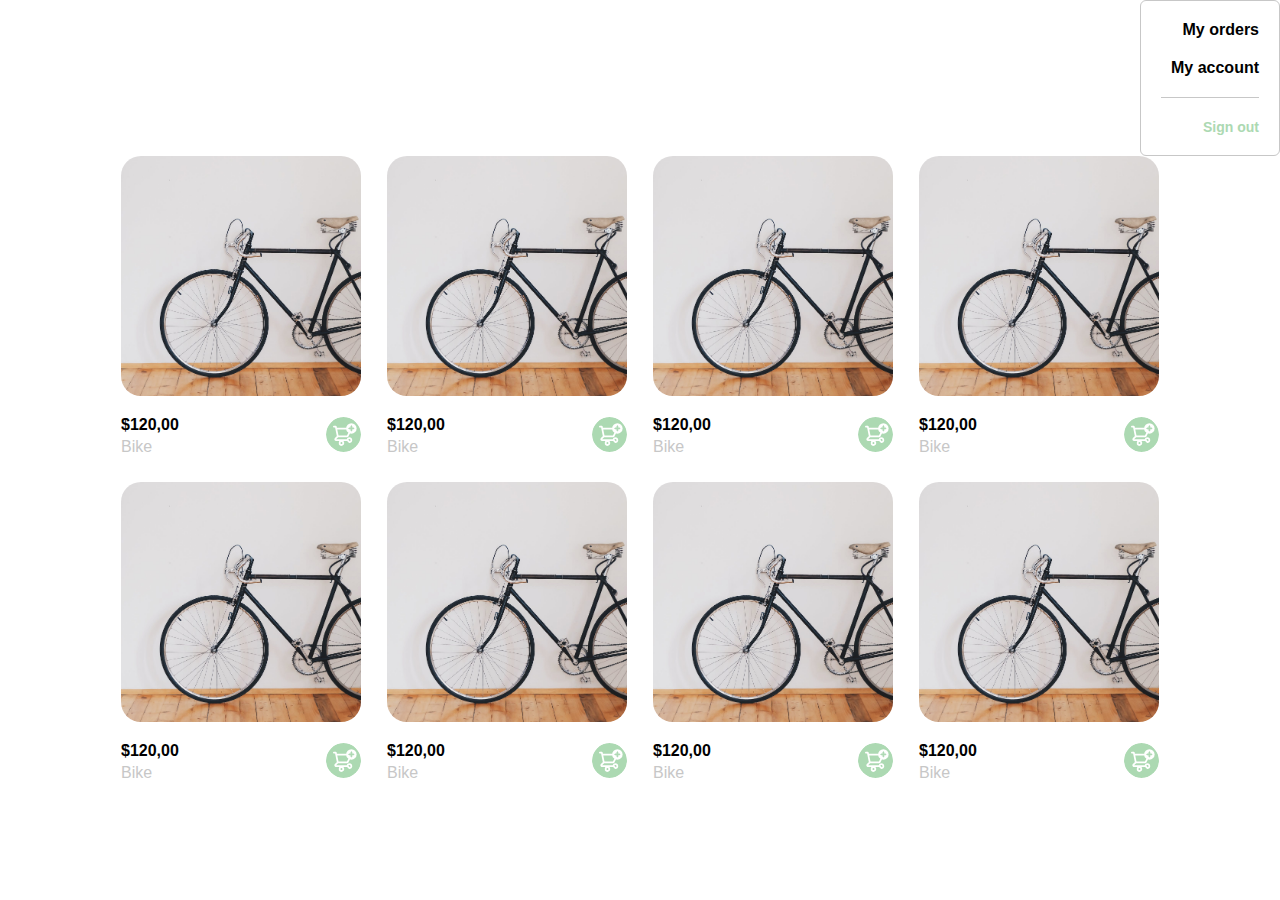
==== home.html @ b3a0db0c "mobile and desktop menu" ====
<!DOCTYPE html>
<html lang="en">
  <head>
    <meta charset="UTF-8" />
    <meta http-equiv="X-UA-Compatible" content="IE=edge" />
    <meta name="viewport" content="width=device-width, initial-scale=1.0" />
    <title>Document</title>
    <link rel="stylesheet" href="styles.css" />
  </head>
  <body>
    <header>
      <ul class="menu-desktop">
        <li>
          <a href="/">My orders</a>
        </li>
        <li>
          <a href="/">My account</a>
        </li>
        <li>
          <a href="/">Sign out</a>
        </li>
      </ul>
    </header>
    <main class="main-container">
      <div class="cards-container">
        <div class="product-card">
          <img src="./assets/img/bike.jpeg" alt="" class="product-img" />
          <div class="product-info">
            <div>
              <p>$120,00</p>
              <p>Bike</p>
            </div>
            <figure>
              <img src="./assets/icon/bt_add_to_cart.svg" alt="" />
            </figure>
          </div>
        </div>
        <div class="product-card">
          <img src="./assets/img/bike.jpeg" alt="" class="product-img" />
          <div class="product-info">
            <div>
              <p>$120,00</p>
              <p>Bike</p>
            </div>
            <figure>
              <img src="./assets/icon/bt_add_to_cart.svg" alt="" />
            </figure>
          </div>
        </div>
        <div class="product-card">
          <img src="./assets/img/bike.jpeg" alt="" class="product-img" />
          <div class="product-info">
            <div>
              <p>$120,00</p>
              <p>Bike</p>
            </div>
            <figure>
              <img src="./assets/icon/bt_add_to_cart.svg" alt="" />
            </figure>
          </div>
        </div>
        <div class="product-card">
          <img src="./assets/img/bike.jpeg" alt="" class="product-img" />
          <div class="product-info">
            <div>
              <p>$120,00</p>
              <p>Bike</p>
            </div>
            <figure>
              <img src="./assets/icon/bt_add_to_cart.svg" alt="" />
            </figure>
          </div>
        </div>
        <div class="product-card">
          <img src="./assets/img/bike.jpeg" alt="" class="product-img" />
          <div class="product-info">
            <div>
              <p>$120,00</p>
              <p>Bike</p>
            </div>
            <figure>
              <img src="./assets/icon/bt_add_to_cart.svg" alt="" />
            </figure>
          </div>
        </div>
        <div class="product-card">
          <img src="./assets/img/bike.jpeg" alt="" class="product-img" />
          <div class="product-info">
            <div>
              <p>$120,00</p>
              <p>Bike</p>
            </div>
            <figure>
              <img src="./assets/icon/bt_add_to_cart.svg" alt="" />
            </figure>
          </div>
        </div>
        <div class="product-card">
          <img src="./assets/img/bike.jpeg" alt="" class="product-img" />
          <div class="product-info">
            <div>
              <p>$120,00</p>
              <p>Bike</p>
            </div>
            <figure>
              <img src="./assets/icon/bt_add_to_cart.svg" alt="" />
            </figure>
          </div>
        </div>
        <div class="product-card">
          <img src="./assets/img/bike.jpeg" alt="" class="product-img" />
          <div class="product-info">
            <div>
              <p>$120,00</p>
              <p>Bike</p>
            </div>
            <figure>
              <img src="./assets/icon/bt_add_to_cart.svg" alt="" />
            </figure>
          </div>
        </div>
      </div>
    </main>
    <section class="menu-mobile">
      <ul class="mobile-list">
        <li>
          <a href="/">CATEGORIES</a>
        </li>
        <li>
          <a href="/">All</a>
        </li>
        <li>
          <a href="/">Clothes</a>
        </li>
        <li>
          <a href="/">Electronics</a>
        </li>
        <li>
          <a href="/">Furnitures</a>
        </li>
        <li>
          <a href="/">Toys</a>
        </li>
        <li>
          <a href="/">Others</a>
        </li>
      </ul>
      <ul class="mobile-list">
        <li>
          <a href="/">My orders</a>
        </li>
        <li>
          <a href="/">My account</a>
        </li>
      </ul>
      <ul>
        <li class="email">davidre0795@gmail.com</li>
        <li>
          <a href="/" class="sign-out">Sign out</a>
        </li>
      </ul>
    </section>
  </body>
</html>
---- styles.css ----
:root {
    --black:#000000;
    --white: #FFFFFF;
    --very-light-pink: #C7C7C7;
    --text-input-field: #F7F7F7;
    --dark: #232830;
    --hospital-green: #ACD9B2;
    --sm: 14px;
    --md: 16px;
    --lg: 18px;
}

* {
    font-family: 'Quicksand', sans-serif;;
    margin: 0px;
    box-sizing: border-box;
    padding:0px
}

/*HEADER*/
header {
    display: flex;
    justify-content: end;
}

.menu-desktop {
    width: 140px;
    height: auto;
    border: 1px solid var(--very-light-pink);
    border-radius: 6px;
    list-style: none;
    padding: 20px 20px 0px 20px;
}

.menu-desktop li {
    text-align: end;
    font-weight: bold;
}

.menu-desktop li:last-child {
    padding-top: 20px;
    border-top: 1px solid var(--very-light-pink);
    color: var(--hospital-green);
}

.menu-desktop li a {
    display: inline-block;
    color: black;
    text-decoration: none;
    margin-bottom: 20px;
}

.menu-desktop li:last-child a {
    color: var(--hospital-green);
    font-size: var(--sm);
}

/*HEADER*/

/*NEW PASSWORD*/
.public_container {
    display: grid;
    place-items: center;
    width: 100%;
    height: 100vh;
}

.form-container {
    display: grid;
    grid-template-rows: auto 1fr auto;
    width: 300px;
    justify-items: center;
}

.logo {
    width: 150px;
    margin-bottom: 48px;
    justify-self: center;
}

.title {
    font-size: var(--lg);
    margin-bottom: 12px;
    text-align: center;
}

.subtitle {
    color: var(--very-light-pink);
    font-size: var(--md);
    font-weight: 300;
    margin-top: 0;
    margin-bottom: 32px;
    text-align: center;
}

.form {
    display: flex;
    flex-direction: column;
}

.label {
    font-size: var(--sm);
    font-weight: bold;
    margin-bottom: 4px;
}

.input {
    background-color: var(--text-input-field);
    border: none;
    border-radius: 8px;
    height: 30px;
    font-size: var(--md);
    margin-bottom: 20px;
    text-indent: 10px;
    width: 300px;
}

.primary-button {
    background-color: var(--hospital-green);
    border-radius: 8px;
    border: none;
    color: var(--white);
    width: 100%;
    cursor: pointer;
    font-size: var(--md);
    font-weight: bold;
    height: 50px;
}

.login-button {
    margin-top: 14px;
    margin-bottom: 30px;
}

@media (min-width: 640px) {
    .logo {
        display: none;
    }
}
/*NEW PASSWORD*/


/*EMAIL SEND*/
.email-image {
    width: 132px;
    height: 132px;
    border-radius: 50%;
    background-color: var(--text-input-field);
    display: flex;
    justify-content: center;
    align-items: center;
    margin-bottom: 24px;
}

.email-image img {
    width: 80px;
}

.resend {
    font-size: var(--sm);
}

.resend span {
    color: var(--very-light-pink);
}

.resend a {
    color: var(--hospital-green);
    text-decoration: none;
}
/*EMAIL SEND*/

/*LOGIN*/
.form a {
    color: var(--hospital-green);
    text-decoration: none;
    margin-bottom: 54px;
    text-align: center;
    font-size: var(--sm);
}

.secondary-button {
    background-color: white;
    border-radius: 8px;
    border: 1px solid var(--hospital-green);
    color: var(--hospital-green);
    width: 100%;
    cursor: pointer;
    font-size: var(--md);
    font-weight: bold;
    height: 50px;
    width: 300px;
    position: absolute;
    bottom: 0;
    margin-bottom: 24px;
}

@media (min-width: 640px) {
    .secondary-button {
        position: relative;
    }
}
/*LOGIN*/

/*MY PROFILE*/
.text {
    color: var(--very-light-pink);
    height: 30px;
    font-size: var(--md);
    margin-bottom: 20px;
    width: 300px;
}
/*MY PROFILE*/
/*HOME*/
.cards-container {
    display: grid;
    grid-template-columns: repeat(auto-fill,140px);
    gap: 26px;
    place-content: center;
}

.product-card {
    width: 140px;
}

.product-card img{
    width: 140px;
    height: 140px;
    border-radius: 20px;
    object-fit: cover;
}

.product-info {
    display: flex;
    justify-content: space-between;
    align-items: center;
    margin-top: 16px;
}

.product-info figure img {
    width: 35px;
    height: 35px;
}

.product-info p:nth-child(1){
    font-weight: bold;
    font-size: var(--md);
    margin-bottom: 4px;
}

.product-info p:nth-child(2){
    font-size: var(--sd);
    margin-top: 0px;
    margin-bottom: 0px;
    color: var(--very-light-pink);
}

@media (min-width: 640px) {
    .cards-container {
        grid-template-columns: repeat(auto-fill,240px);
    }
    .product-card {
        width: 240px;
    }
    .product-card img{
        width: 240px;
        height: 240px;
    }
}
/*HOME*/

/*MENÚ MOBILE*/
.menu-mobile{
    display: none;
    flex-direction: column;
    background-color: white;
    position: absolute;
    top: 0;
    height: 100vh;
    width: 100vw;
    padding: 100px 24px;
    font-weight: bold;
    justify-content: space-between;
}

.mobile-list {
    display: flex;
    flex-direction: column;
    gap: 30px;
    padding-bottom: 50px;
    border-bottom: 1px solid gray;
}

.menu-mobile ul li {
    list-style: none;
}

.menu-mobile ul a {
    text-decoration: none;
    color: black;
}

.menu-mobile .email {
    font-size: var(--sm);
    font-weight: 300;
    padding-bottom: 10px;
}

.menu-mobile .sign-out {
    color: var(--hospital-green);
}
/*MENÚ MOBILE*/
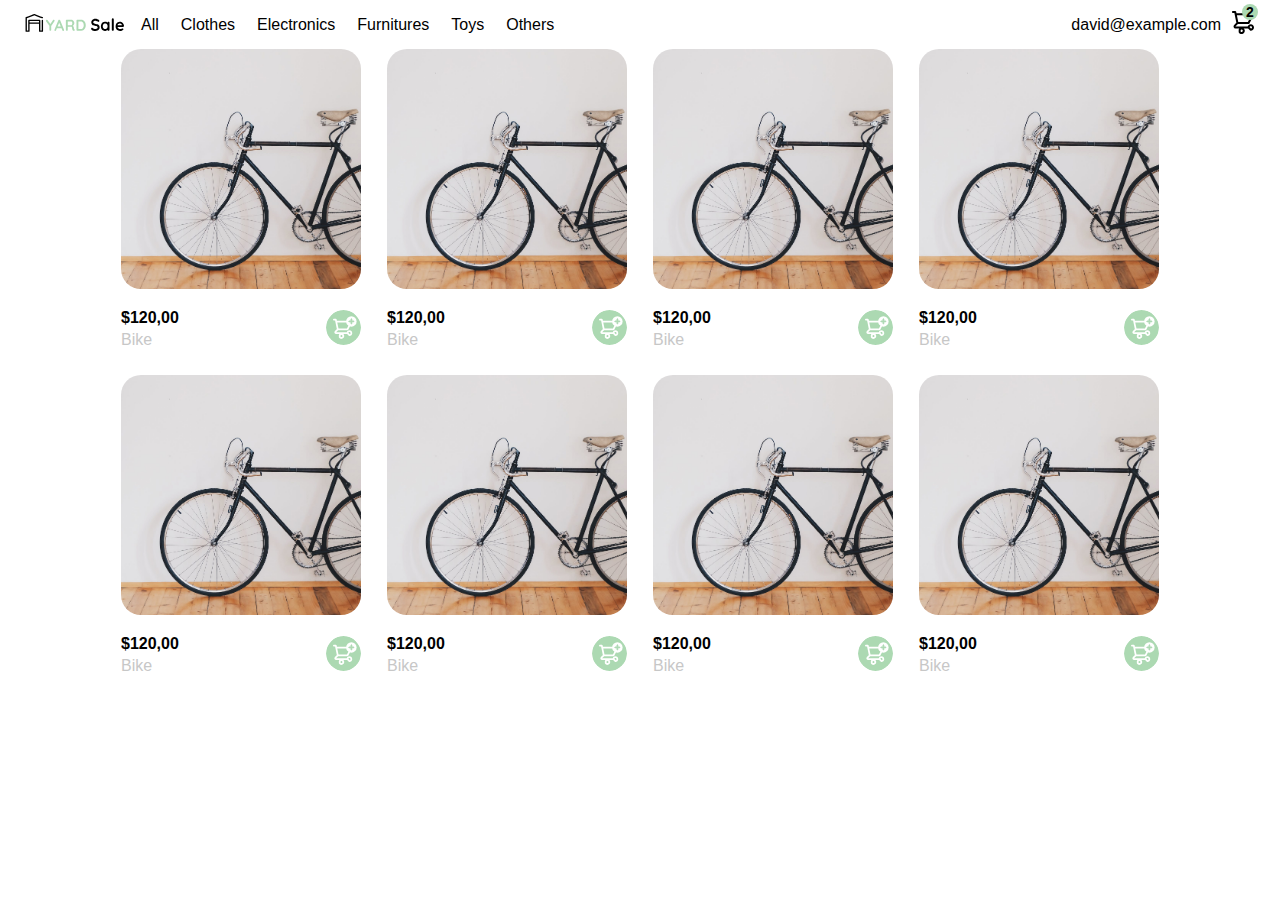
==== commit 058d8216: "add navbar" ====
--- a/home.html
+++ b/home.html
@@ -9,6 +9,45 @@
   </head>
   <body>
     <header>
+      <div class="navbar--left">
+        <img
+          src="./assets/icon/icon_menu.svg"
+          alt="menu-icon"
+          class="nav-menu-icon"
+        />
+        <img
+          src="./assets/img/logo_yard_sale.svg"
+          alt="logo"
+          class="nav-logo"
+        />
+        <ul>
+          <li>
+            <a href="/">All</a>
+          </li>
+          <li>
+            <a href="/">Clothes</a>
+          </li>
+          <li>
+            <a href="/">Electronics</a>
+          </li>
+          <li>
+            <a href="/">Furnitures</a>
+          </li>
+          <li>
+            <a href="/">Toys</a>
+          </li>
+          <li>
+            <a href="/">Others</a>
+          </li>
+        </ul>
+      </div>
+      <ul class="navbar--right">
+        <li>david@example.com</li>
+        <li class="navbar-shopping-cart">
+          <img src="./assets/icon/icon_shopping_cart.svg" alt="" />
+          <div>2</div>
+        </li>
+      </ul>
       <ul class="menu-desktop">
         <li>
           <a href="/">My orders</a>
--- a/styles.css
+++ b/styles.css
@@ -20,10 +20,12 @@
 /*HEADER*/
 header {
     display: flex;
-    justify-content: end;
+    justify-content: space-between;
+    padding: 10px 25px;
 }
 
 .menu-desktop {
+    display: none;
     width: 140px;
     height: auto;
     border: 1px solid var(--very-light-pink);
@@ -53,6 +55,77 @@
 .menu-desktop li:last-child a {
     color: var(--hospital-green);
     font-size: var(--sm);
+}
+
+.nav-logo {
+    width: 100px;
+}
+
+.navbar--left {
+    display: flex;
+    align-items: center;
+    gap: 30px;
+}
+
+.navbar--left ul {
+    display: none;
+    list-style: none;
+    align-items: center;
+    gap: 10px;
+}
+
+.navbar--right {
+    display: flex;
+    list-style: none;
+    align-items: center;
+    gap: 10px;
+}
+
+.navbar--left ul a, .navbar--right a {
+    text-decoration: none;
+    color: black;
+    padding: 5px;
+    border: 1px solid white;
+    border-radius: 5px;
+}
+
+.navbar--left ul a:hover, 
+.navbar--right a:hover {
+    color: var(--hospital-green);
+    border: 1px solid var(--hospital-green);
+}
+
+.navbar-shopping-cart {
+    position: relative;
+}
+
+.navbar-shopping-cart div {
+    width: 16px;
+    height: 16px;
+    background-color: var(--hospital-green);
+    border-radius: 50%;
+    font-size: var(--sm);
+    font-weight: bold;
+    position: absolute;
+    top: -6px;
+    right: -3px;
+    display: flex;
+    justify-content: center;
+    align-items: center;
+}
+
+@media (min-width: 800px) {
+    .navbar--left ul {
+        display: flex;
+    }
+
+    .navbar--left {
+        gap: 10px;
+    }
+
+    .nav-menu-icon {
+        display: none;
+    }
 }
 
 /*HEADER*/
@@ -311,3 +384,101 @@
 }
 /*MENÚ MOBILE*/
 
+/*MY ORDER*/
+.my-order {
+    width: 100%;
+    height: 100vh;
+    display: grid;
+    place-items: center;
+}
+
+.my-order-container {
+    display: grid;
+    grid-template-rows: auto 1fr auto;
+    width: 300px;
+}
+
+.my-order-content {
+    display: flex;
+    flex-direction: column;
+}
+
+.order {
+    display: grid;
+    grid-template-columns: auto 1fr;
+    gap: 16px;
+    align-items: center;
+    background-color: var(--text-input-field);
+    margin-bottom: 24px;
+    border-radius: 8px;
+    padding: 24px;
+}
+.order p:nth-child(1) {
+    display: flex;
+    flex-direction: column;
+}
+.order p span:nth-child(1) {
+    font-size: var(--md);
+    font-weight: bold;
+}
+.order p span:nth-child(2) {
+    font-size: var(--sm);
+    color: var(--very-light-pink);
+}
+.order p:nth-child(2) {
+    text-align: end;
+    font-weight: bold;
+}
+
+.shopping-cart {
+    display: grid;
+    grid-template-columns: auto 1fr auto auto;
+    gap: 16px;
+    margin-bottom: 24px;
+    align-items: center;
+}
+.shopping-cart figure {
+    margin: 0;
+}
+.shopping-cart figure img {
+    width: 70px;
+    height: 70px;
+    border-radius: 20px;
+    object-fit: cover;
+}
+.shopping-cart p:nth-child(2) {
+    color: var(--very-light-pink);
+}
+.shopping-cart p:nth-child(3) {
+    font-size: var(--md);
+    font-weight: bold;
+}
+
+/*MY ORDER*/
+
+/*MY ORDERS*/
+.orders {
+    display: grid;
+    grid-template-columns: auto 1fr auto;
+    gap: 16px;
+    align-items: center;
+    margin-bottom: 12px;
+}
+
+.orders p:nth-child(1) {
+    display: flex;
+    flex-direction: column;
+}
+.orders p span:nth-child(1) {
+    font-size: var(--md);
+    font-weight: bold;
+}
+.orders p span:nth-child(2) {
+    font-size: var(--sm);
+    color: var(--very-light-pink);
+}
+.orders p:nth-child(2) {
+    text-align: end;
+    font-weight: bold;
+}
+/*MY ORDERS*/